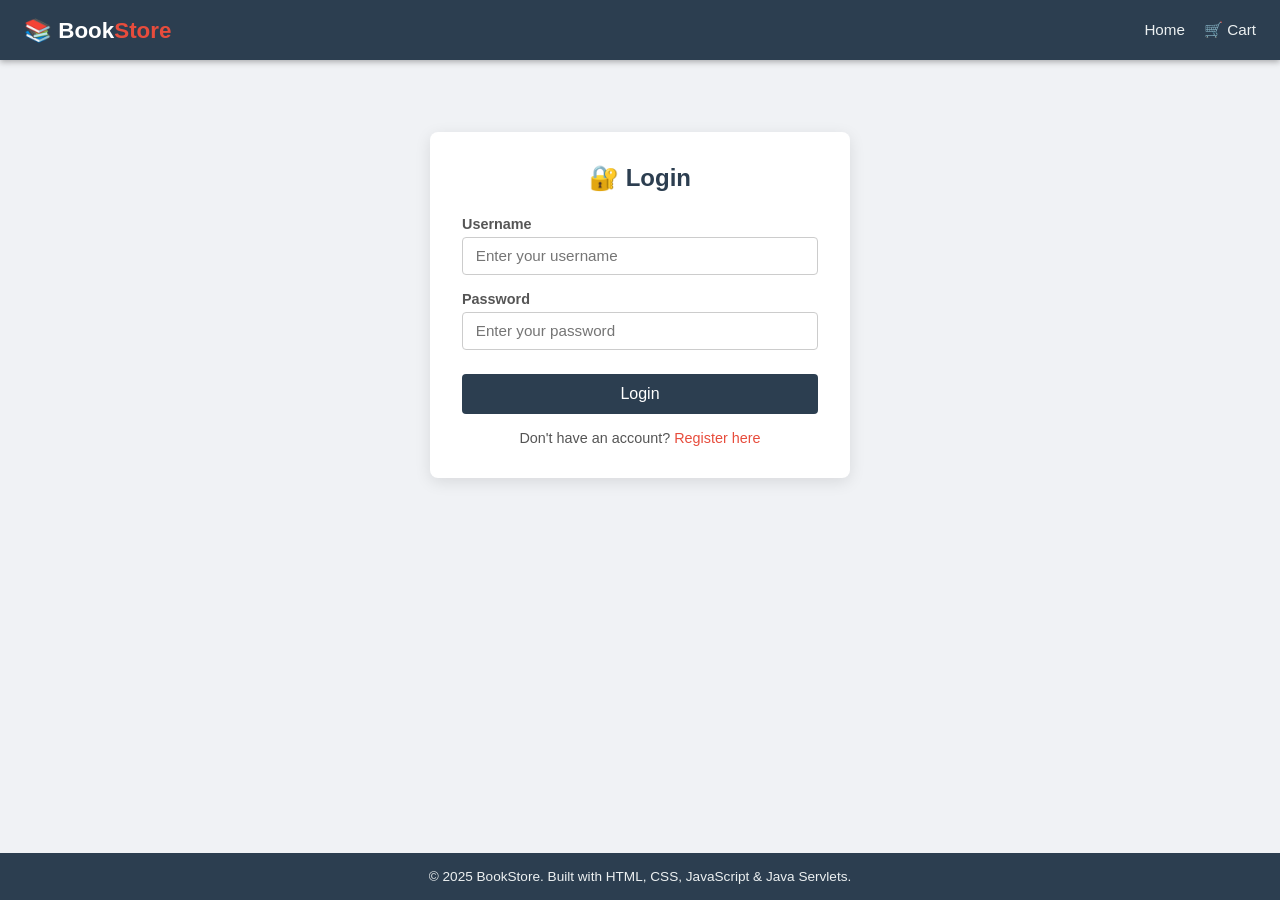
==== frontend/cart.html @ 2f52bf8d "Add complete Online Book Store project (frontend + backend + database) Agent-Logs-Url: https://githu" ====
<!DOCTYPE html>
<html lang="en">
<head>
    <meta charset="UTF-8">
    <meta name="viewport" content="width=device-width, initial-scale=1.0">
    <title>My Cart – BookStore</title>
    <link rel="stylesheet" href="css/style.css">
</head>
<body>

<!-- ===== Navbar ===== -->
<nav class="navbar">
    <a href="index.html" class="brand">📚 Book<span>Store</span></a>
    <ul class="nav-links" id="navLinks">
        <li><a href="index.html">Home</a></li>
        <li><a href="cart.html">🛒 Cart</a></li>
        <li id="navAuth">
            <a href="login.html">Login</a>
        </li>
    </ul>
</nav>

<!-- ===== Main ===== -->
<main>
    <div class="cart-container">
        <h2>🛒 My Shopping Cart</h2>

        <!-- Loading / empty states -->
        <div id="spinner" class="spinner-wrapper">Loading cart…</div>
        <div id="emptyState" class="empty-state" style="display:none;">
            <div class="icon">🛒</div>
            <p>Your cart is empty.</p>
            <a href="index.html" class="btn btn-primary" style="margin-top:1rem;">Browse Books</a>
        </div>

        <!-- Cart items table -->
        <div id="cartContent" style="display:none;">
            <table class="cart-table">
                <thead>
                    <tr>
                        <th>Book</th>
                        <th>Title</th>
                        <th>Author</th>
                        <th>Price</th>
                        <th>Qty</th>
                        <th>Subtotal</th>
                        <th>Action</th>
                    </tr>
                </thead>
                <tbody id="cartBody"></tbody>
            </table>

            <!-- Summary -->
            <div class="cart-summary">
                <div class="cart-total">
                    Total: <span id="cartTotal">$0.00</span>
                </div>
                <div>
                    <button class="btn btn-danger" onclick="clearCart()">Clear Cart</button>
                    <button class="btn btn-success" style="margin-left:0.5rem;"
                            onclick="checkout()">Checkout</button>
                </div>
            </div>
        </div>
    </div>
</main>

<!-- ===== Footer ===== -->
<footer>
    <p>&copy; 2025 BookStore. Built with HTML, CSS, JavaScript &amp; Java Servlets.</p>
</footer>

<!-- Toast notification -->
<div class="toast" id="toast"></div>

<script src="js/auth.js"></script>
<script src="js/cart.js"></script>
</body>
</html>
---- frontend/css/style.css ----
/* ================================================================
   Online Book Store – Main Stylesheet
   Simple, responsive, no external libraries.
   Palette:
     Primary   : #2c3e50  (dark navy)
     Accent    : #e74c3c  (coral red)
     Success   : #27ae60  (green)
     Warning   : #f39c12  (amber)
     BG        : #f0f2f5  (light grey)
     Card      : #ffffff
     Text      : #333333
   ================================================================ */

/* ---- Reset & Base ---- */
*, *::before, *::after {
    box-sizing: border-box;
    margin: 0;
    padding: 0;
}

body {
    font-family: 'Segoe UI', Tahoma, Geneva, Verdana, sans-serif;
    background-color: #f0f2f5;
    color: #333;
    min-height: 100vh;
    display: flex;
    flex-direction: column;
}

a {
    color: #e74c3c;
    text-decoration: none;
}

a:hover {
    text-decoration: underline;
}

/* ---- Navbar ---- */
.navbar {
    background-color: #2c3e50;
    color: #fff;
    padding: 0 1.5rem;
    display: flex;
    align-items: center;
    justify-content: space-between;
    height: 60px;
    position: sticky;
    top: 0;
    z-index: 100;
    box-shadow: 0 2px 6px rgba(0,0,0,.3);
}

.navbar .brand {
    font-size: 1.4rem;
    font-weight: 700;
    color: #fff;
    text-decoration: none;
}

.navbar .brand span {
    color: #e74c3c;
}

.nav-links {
    display: flex;
    align-items: center;
    gap: 1.2rem;
    list-style: none;
}

.nav-links a {
    color: #ecf0f1;
    font-size: 0.95rem;
    transition: color .2s;
}

.nav-links a:hover {
    color: #e74c3c;
    text-decoration: none;
}

.nav-links .btn-nav {
    background-color: #e74c3c;
    color: #fff;
    padding: 0.35rem 0.9rem;
    border-radius: 4px;
    font-size: 0.9rem;
    transition: background-color .2s;
}

.nav-links .btn-nav:hover {
    background-color: #c0392b;
    text-decoration: none;
}

/* ---- Main content wrapper ---- */
main {
    flex: 1;
    padding: 1.5rem;
    max-width: 1200px;
    margin: 0 auto;
    width: 100%;
}

/* ---- Hero banner (index page) ---- */
.hero {
    background: linear-gradient(135deg, #2c3e50 60%, #e74c3c);
    color: #fff;
    padding: 2.5rem 2rem;
    border-radius: 8px;
    margin-bottom: 1.5rem;
    text-align: center;
}

.hero h1 {
    font-size: 2rem;
    margin-bottom: 0.5rem;
}

.hero p {
    font-size: 1rem;
    opacity: .85;
}

/* ---- Search bar ---- */
.search-bar {
    display: flex;
    gap: 0.5rem;
    margin-bottom: 1.5rem;
    flex-wrap: wrap;
}

.search-bar input {
    flex: 1;
    min-width: 220px;
    padding: 0.6rem 0.9rem;
    border: 1px solid #ccc;
    border-radius: 4px;
    font-size: 0.95rem;
    outline: none;
    transition: border-color .2s;
}

.search-bar input:focus {
    border-color: #2c3e50;
}

/* ---- Buttons ---- */
.btn {
    display: inline-block;
    padding: 0.55rem 1.2rem;
    border: none;
    border-radius: 4px;
    font-size: 0.95rem;
    cursor: pointer;
    transition: background-color .2s, transform .1s;
}

.btn:active {
    transform: scale(.97);
}

.btn-primary {
    background-color: #2c3e50;
    color: #fff;
}

.btn-primary:hover {
    background-color: #1a252f;
}

.btn-accent {
    background-color: #e74c3c;
    color: #fff;
}

.btn-accent:hover {
    background-color: #c0392b;
}

.btn-success {
    background-color: #27ae60;
    color: #fff;
}

.btn-success:hover {
    background-color: #1e8449;
}

.btn-danger {
    background-color: #e74c3c;
    color: #fff;
    padding: 0.3rem 0.7rem;
    font-size: 0.85rem;
}

.btn-danger:hover {
    background-color: #c0392b;
}

.btn-secondary {
    background-color: #95a5a6;
    color: #fff;
}

.btn-secondary:hover {
    background-color: #7f8c8d;
}

/* ---- Book grid ---- */
.books-grid {
    display: grid;
    grid-template-columns: repeat(auto-fill, minmax(210px, 1fr));
    gap: 1.2rem;
}

.book-card {
    background: #fff;
    border-radius: 8px;
    box-shadow: 0 2px 8px rgba(0,0,0,.08);
    overflow: hidden;
    display: flex;
    flex-direction: column;
    transition: transform .2s, box-shadow .2s;
}

.book-card:hover {
    transform: translateY(-4px);
    box-shadow: 0 6px 16px rgba(0,0,0,.12);
}

.book-card img {
    width: 100%;
    height: 200px;
    object-fit: cover;
    background-color: #ddd;
}

.book-card .card-body {
    padding: 1rem;
    flex: 1;
    display: flex;
    flex-direction: column;
    gap: 0.3rem;
}

.book-card .book-title {
    font-size: 1rem;
    font-weight: 600;
    color: #2c3e50;
    line-height: 1.3;
}

.book-card .book-author {
    font-size: 0.85rem;
    color: #666;
}

.book-card .book-category {
    font-size: 0.78rem;
    color: #fff;
    background-color: #2c3e50;
    padding: 0.15rem 0.5rem;
    border-radius: 20px;
    display: inline-block;
    align-self: flex-start;
}

.book-card .book-price {
    font-size: 1.05rem;
    font-weight: 700;
    color: #e74c3c;
    margin-top: auto;
    padding-top: 0.5rem;
}

.book-card .card-footer {
    padding: 0.75rem 1rem;
    border-top: 1px solid #f0f0f0;
}

/* ---- Auth forms ---- */
.auth-container {
    max-width: 420px;
    margin: 3rem auto;
    background: #fff;
    border-radius: 8px;
    box-shadow: 0 4px 16px rgba(0,0,0,.1);
    padding: 2rem;
}

.auth-container h2 {
    text-align: center;
    color: #2c3e50;
    margin-bottom: 1.5rem;
    font-size: 1.5rem;
}

.form-group {
    margin-bottom: 1rem;
}

.form-group label {
    display: block;
    font-size: 0.9rem;
    font-weight: 600;
    color: #555;
    margin-bottom: 0.3rem;
}

.form-group input,
.form-group select {
    width: 100%;
    padding: 0.6rem 0.8rem;
    border: 1px solid #ccc;
    border-radius: 4px;
    font-size: 0.95rem;
    outline: none;
    transition: border-color .2s;
}

.form-group input:focus,
.form-group select:focus {
    border-color: #2c3e50;
    box-shadow: 0 0 0 2px rgba(44,62,80,.15);
}

.form-group input.invalid {
    border-color: #e74c3c;
}

.form-group .field-error {
    color: #e74c3c;
    font-size: 0.8rem;
    margin-top: 0.25rem;
    display: none;
}

.form-group .field-error.visible {
    display: block;
}

.auth-container .btn {
    width: 100%;
    margin-top: 0.5rem;
    padding: 0.7rem;
    font-size: 1rem;
}

.auth-footer {
    text-align: center;
    margin-top: 1rem;
    font-size: 0.9rem;
    color: #555;
}

/* ---- Cart page ---- */
.cart-container {
    max-width: 800px;
    margin: 0 auto;
}

.cart-container h2 {
    color: #2c3e50;
    margin-bottom: 1.2rem;
}

.cart-table {
    width: 100%;
    border-collapse: collapse;
    background: #fff;
    border-radius: 8px;
    overflow: hidden;
    box-shadow: 0 2px 8px rgba(0,0,0,.08);
}

.cart-table th {
    background-color: #2c3e50;
    color: #fff;
    padding: 0.8rem 1rem;
    text-align: left;
    font-size: 0.9rem;
}

.cart-table td {
    padding: 0.75rem 1rem;
    border-bottom: 1px solid #f0f0f0;
    font-size: 0.9rem;
    vertical-align: middle;
}

.cart-table tr:last-child td {
    border-bottom: none;
}

.cart-table img {
    width: 50px;
    height: 65px;
    object-fit: cover;
    border-radius: 3px;
}

.qty-input {
    width: 60px;
    padding: 0.3rem 0.4rem;
    border: 1px solid #ccc;
    border-radius: 4px;
    text-align: center;
    font-size: 0.9rem;
}

.cart-summary {
    margin-top: 1.2rem;
    background: #fff;
    border-radius: 8px;
    padding: 1.2rem 1.5rem;
    box-shadow: 0 2px 8px rgba(0,0,0,.08);
    display: flex;
    justify-content: space-between;
    align-items: center;
    flex-wrap: wrap;
    gap: 1rem;
}

.cart-total {
    font-size: 1.2rem;
    font-weight: 700;
    color: #2c3e50;
}

.cart-total span {
    color: #e74c3c;
}

/* ---- Section heading ---- */
.section-title {
    font-size: 1.2rem;
    font-weight: 700;
    color: #2c3e50;
    margin-bottom: 1rem;
    padding-bottom: 0.4rem;
    border-bottom: 2px solid #e74c3c;
    display: inline-block;
}

/* ---- Empty-state message ---- */
.empty-state {
    text-align: center;
    padding: 3rem 1rem;
    color: #888;
}

.empty-state .icon {
    font-size: 3rem;
    margin-bottom: 0.5rem;
}

/* ---- Spinner ---- */
.spinner-wrapper {
    text-align: center;
    padding: 2rem;
    color: #888;
}

/* ---- Footer ---- */
footer {
    background-color: #2c3e50;
    color: #ecf0f1;
    text-align: center;
    padding: 1rem;
    font-size: 0.85rem;
    margin-top: auto;
}

/* ---- Notification toast ---- */
.toast {
    position: fixed;
    bottom: 1.5rem;
    right: 1.5rem;
    background-color: #2c3e50;
    color: #fff;
    padding: 0.8rem 1.4rem;
    border-radius: 6px;
    font-size: 0.9rem;
    box-shadow: 0 4px 12px rgba(0,0,0,.3);
    z-index: 9999;
    opacity: 0;
    transform: translateY(20px);
    transition: opacity .3s, transform .3s;
    max-width: 320px;
}

.toast.show {
    opacity: 1;
    transform: translateY(0);
}

.toast.success { background-color: #27ae60; }
.toast.error   { background-color: #e74c3c; }
.toast.warning { background-color: #f39c12; }

/* ---- Responsive breakpoints ---- */
@media (max-width: 768px) {
    .navbar {
        flex-wrap: wrap;
        height: auto;
        padding: 0.6rem 1rem;
        gap: 0.5rem;
    }

    .nav-links {
        gap: 0.8rem;
        flex-wrap: wrap;
    }

    .hero h1 {
        font-size: 1.5rem;
    }

    .cart-table thead {
        display: none;
    }

    .cart-table td {
        display: block;
        padding: 0.5rem 1rem;
    }

    .cart-table td::before {
        font-weight: 600;
        display: inline-block;
        width: 80px;
    }

    .cart-summary {
        flex-direction: column;
        align-items: flex-start;
    }
}

@media (max-width: 480px) {
    main {
        padding: 1rem 0.75rem;
    }

    .auth-container {
        margin: 1rem;
    }

    .books-grid {
        grid-template-columns: repeat(auto-fill, minmax(150px, 1fr));
    }
}
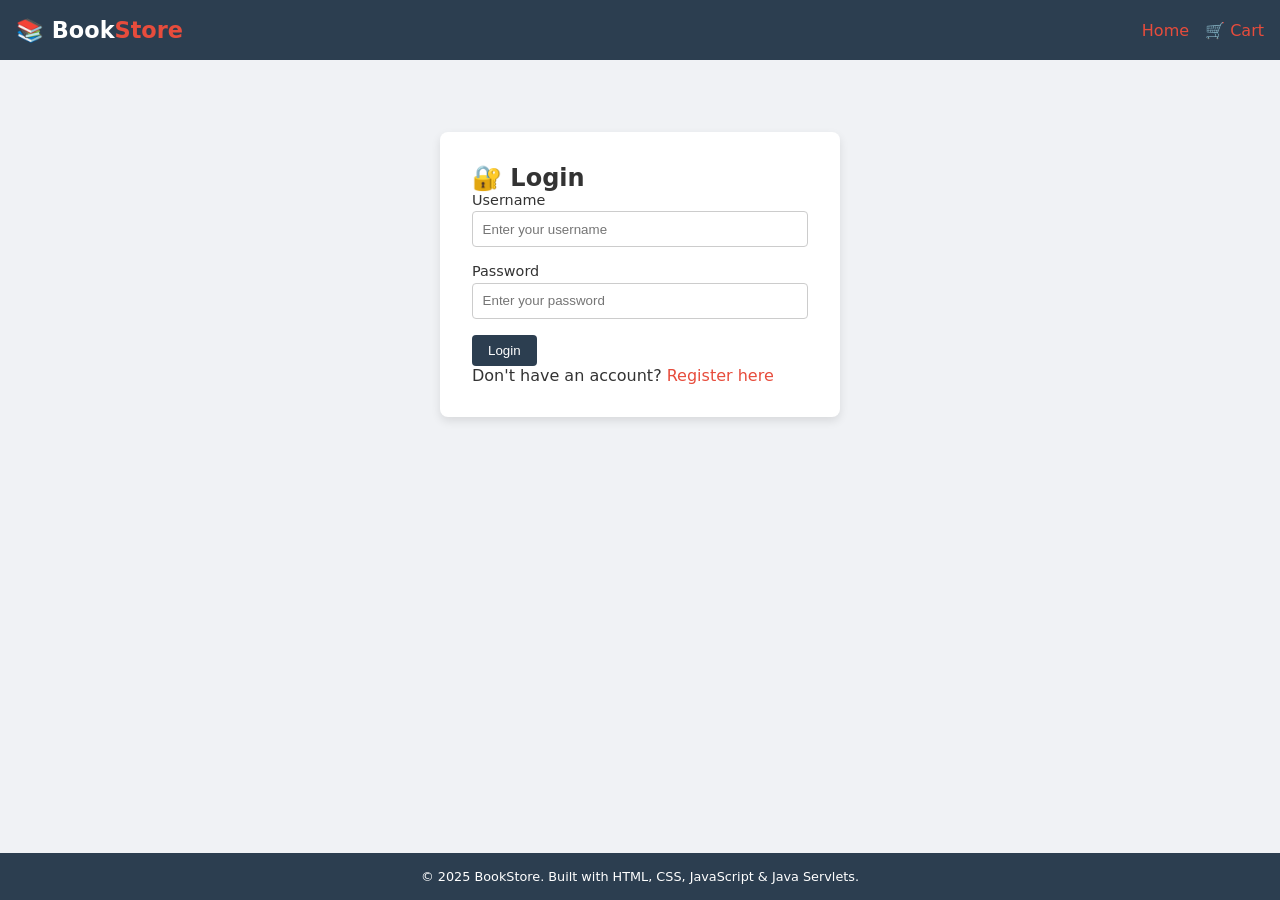
==== commit a677f1e4: "feat: implement core e-commerce functionality including user authentication, cart management, and bo" ====
--- a/frontend/cart.html
+++ b/frontend/cart.html
@@ -13,7 +13,7 @@
     <a href="index.html" class="brand">📚 Book<span>Store</span></a>
     <ul class="nav-links" id="navLinks">
         <li><a href="index.html">Home</a></li>
-        <li><a href="cart.html">🛒 Cart</a></li>
+        <li><a href="cart.html">🛒 Cart <span id="cartCount"></span></a></li>
         <li id="navAuth">
             <a href="login.html">Login</a>
         </li>
@@ -56,9 +56,9 @@
                     Total: <span id="cartTotal">$0.00</span>
                 </div>
                 <div>
-                    <button class="btn btn-danger" onclick="clearCart()">Clear Cart</button>
-                    <button class="btn btn-success" style="margin-left:0.5rem;"
-                            onclick="checkout()">Checkout</button>
+                    <button class="btn btn-danger" id="clearCartBtn">Clear Cart</button>
+                    <button class="btn btn-success" id="checkoutBtn"
+                            style="margin-left:0.5rem;">Checkout</button>
                 </div>
             </div>
         </div>
--- a/frontend/css/style.css
+++ b/frontend/css/style.css
@@ -1,554 +1,38 @@
-/* ================================================================
-   Online Book Store – Main Stylesheet
-   Simple, responsive, no external libraries.
-   Palette:
-     Primary   : #2c3e50  (dark navy)
-     Accent    : #e74c3c  (coral red)
-     Success   : #27ae60  (green)
-     Warning   : #f39c12  (amber)
-     BG        : #f0f2f5  (light grey)
-     Card      : #ffffff
-     Text      : #333333
-   ================================================================ */
-
-/* ---- Reset & Base ---- */
-*, *::before, *::after {
-    box-sizing: border-box;
-    margin: 0;
-    padding: 0;
-}
-
-body {
-    font-family: 'Segoe UI', Tahoma, Geneva, Verdana, sans-serif;
-    background-color: #f0f2f5;
-    color: #333;
-    min-height: 100vh;
-    display: flex;
-    flex-direction: column;
-}
-
-a {
-    color: #e74c3c;
-    text-decoration: none;
-}
-
-a:hover {
-    text-decoration: underline;
-}
-
-/* ---- Navbar ---- */
-.navbar {
-    background-color: #2c3e50;
-    color: #fff;
-    padding: 0 1.5rem;
-    display: flex;
-    align-items: center;
-    justify-content: space-between;
-    height: 60px;
-    position: sticky;
-    top: 0;
-    z-index: 100;
-    box-shadow: 0 2px 6px rgba(0,0,0,.3);
-}
-
-.navbar .brand {
-    font-size: 1.4rem;
-    font-weight: 700;
-    color: #fff;
-    text-decoration: none;
-}
-
-.navbar .brand span {
-    color: #e74c3c;
-}
-
-.nav-links {
-    display: flex;
-    align-items: center;
-    gap: 1.2rem;
-    list-style: none;
-}
-
-.nav-links a {
-    color: #ecf0f1;
-    font-size: 0.95rem;
-    transition: color .2s;
-}
-
-.nav-links a:hover {
-    color: #e74c3c;
-    text-decoration: none;
-}
-
-.nav-links .btn-nav {
-    background-color: #e74c3c;
-    color: #fff;
-    padding: 0.35rem 0.9rem;
-    border-radius: 4px;
-    font-size: 0.9rem;
-    transition: background-color .2s;
-}
-
-.nav-links .btn-nav:hover {
-    background-color: #c0392b;
-    text-decoration: none;
-}
-
-/* ---- Main content wrapper ---- */
-main {
-    flex: 1;
-    padding: 1.5rem;
-    max-width: 1200px;
-    margin: 0 auto;
-    width: 100%;
-}
-
-/* ---- Hero banner (index page) ---- */
-.hero {
-    background: linear-gradient(135deg, #2c3e50 60%, #e74c3c);
-    color: #fff;
-    padding: 2.5rem 2rem;
-    border-radius: 8px;
-    margin-bottom: 1.5rem;
-    text-align: center;
-}
-
-.hero h1 {
-    font-size: 2rem;
-    margin-bottom: 0.5rem;
-}
-
-.hero p {
-    font-size: 1rem;
-    opacity: .85;
-}
-
-/* ---- Search bar ---- */
-.search-bar {
-    display: flex;
-    gap: 0.5rem;
-    margin-bottom: 1.5rem;
-    flex-wrap: wrap;
-}
-
-.search-bar input {
-    flex: 1;
-    min-width: 220px;
-    padding: 0.6rem 0.9rem;
-    border: 1px solid #ccc;
-    border-radius: 4px;
-    font-size: 0.95rem;
-    outline: none;
-    transition: border-color .2s;
-}
-
-.search-bar input:focus {
-    border-color: #2c3e50;
-}
-
-/* ---- Buttons ---- */
-.btn {
-    display: inline-block;
-    padding: 0.55rem 1.2rem;
-    border: none;
-    border-radius: 4px;
-    font-size: 0.95rem;
-    cursor: pointer;
-    transition: background-color .2s, transform .1s;
-}
-
-.btn:active {
-    transform: scale(.97);
-}
-
-.btn-primary {
-    background-color: #2c3e50;
-    color: #fff;
-}
-
-.btn-primary:hover {
-    background-color: #1a252f;
-}
-
-.btn-accent {
-    background-color: #e74c3c;
-    color: #fff;
-}
-
-.btn-accent:hover {
-    background-color: #c0392b;
-}
-
-.btn-success {
-    background-color: #27ae60;
-    color: #fff;
-}
-
-.btn-success:hover {
-    background-color: #1e8449;
-}
-
-.btn-danger {
-    background-color: #e74c3c;
-    color: #fff;
-    padding: 0.3rem 0.7rem;
-    font-size: 0.85rem;
-}
-
-.btn-danger:hover {
-    background-color: #c0392b;
-}
-
-.btn-secondary {
-    background-color: #95a5a6;
-    color: #fff;
-}
-
-.btn-secondary:hover {
-    background-color: #7f8c8d;
-}
-
-/* ---- Book grid ---- */
-.books-grid {
-    display: grid;
-    grid-template-columns: repeat(auto-fill, minmax(210px, 1fr));
-    gap: 1.2rem;
-}
-
-.book-card {
-    background: #fff;
-    border-radius: 8px;
-    box-shadow: 0 2px 8px rgba(0,0,0,.08);
-    overflow: hidden;
-    display: flex;
-    flex-direction: column;
-    transition: transform .2s, box-shadow .2s;
-}
-
-.book-card:hover {
-    transform: translateY(-4px);
-    box-shadow: 0 6px 16px rgba(0,0,0,.12);
-}
-
-.book-card img {
-    width: 100%;
-    height: 200px;
-    object-fit: cover;
-    background-color: #ddd;
-}
-
-.book-card .card-body {
-    padding: 1rem;
-    flex: 1;
-    display: flex;
-    flex-direction: column;
-    gap: 0.3rem;
-}
-
-.book-card .book-title {
-    font-size: 1rem;
-    font-weight: 600;
-    color: #2c3e50;
-    line-height: 1.3;
-}
-
-.book-card .book-author {
-    font-size: 0.85rem;
-    color: #666;
-}
-
-.book-card .book-category {
-    font-size: 0.78rem;
-    color: #fff;
-    background-color: #2c3e50;
-    padding: 0.15rem 0.5rem;
-    border-radius: 20px;
-    display: inline-block;
-    align-self: flex-start;
-}
-
-.book-card .book-price {
-    font-size: 1.05rem;
-    font-weight: 700;
-    color: #e74c3c;
-    margin-top: auto;
-    padding-top: 0.5rem;
-}
-
-.book-card .card-footer {
-    padding: 0.75rem 1rem;
-    border-top: 1px solid #f0f0f0;
-}
-
-/* ---- Auth forms ---- */
-.auth-container {
-    max-width: 420px;
-    margin: 3rem auto;
-    background: #fff;
-    border-radius: 8px;
-    box-shadow: 0 4px 16px rgba(0,0,0,.1);
-    padding: 2rem;
-}
-
-.auth-container h2 {
-    text-align: center;
-    color: #2c3e50;
-    margin-bottom: 1.5rem;
-    font-size: 1.5rem;
-}
-
-.form-group {
-    margin-bottom: 1rem;
-}
-
-.form-group label {
-    display: block;
-    font-size: 0.9rem;
-    font-weight: 600;
-    color: #555;
-    margin-bottom: 0.3rem;
-}
-
-.form-group input,
-.form-group select {
-    width: 100%;
-    padding: 0.6rem 0.8rem;
-    border: 1px solid #ccc;
-    border-radius: 4px;
-    font-size: 0.95rem;
-    outline: none;
-    transition: border-color .2s;
-}
-
-.form-group input:focus,
-.form-group select:focus {
-    border-color: #2c3e50;
-    box-shadow: 0 0 0 2px rgba(44,62,80,.15);
-}
-
-.form-group input.invalid {
-    border-color: #e74c3c;
-}
-
-.form-group .field-error {
-    color: #e74c3c;
-    font-size: 0.8rem;
-    margin-top: 0.25rem;
-    display: none;
-}
-
-.form-group .field-error.visible {
-    display: block;
-}
-
-.auth-container .btn {
-    width: 100%;
-    margin-top: 0.5rem;
-    padding: 0.7rem;
-    font-size: 1rem;
-}
-
-.auth-footer {
-    text-align: center;
-    margin-top: 1rem;
-    font-size: 0.9rem;
-    color: #555;
-}
-
-/* ---- Cart page ---- */
-.cart-container {
-    max-width: 800px;
-    margin: 0 auto;
-}
-
-.cart-container h2 {
-    color: #2c3e50;
-    margin-bottom: 1.2rem;
-}
-
-.cart-table {
-    width: 100%;
-    border-collapse: collapse;
-    background: #fff;
-    border-radius: 8px;
-    overflow: hidden;
-    box-shadow: 0 2px 8px rgba(0,0,0,.08);
-}
-
-.cart-table th {
-    background-color: #2c3e50;
-    color: #fff;
-    padding: 0.8rem 1rem;
-    text-align: left;
-    font-size: 0.9rem;
-}
-
-.cart-table td {
-    padding: 0.75rem 1rem;
-    border-bottom: 1px solid #f0f0f0;
-    font-size: 0.9rem;
-    vertical-align: middle;
-}
-
-.cart-table tr:last-child td {
-    border-bottom: none;
-}
-
-.cart-table img {
-    width: 50px;
-    height: 65px;
-    object-fit: cover;
-    border-radius: 3px;
-}
-
-.qty-input {
-    width: 60px;
-    padding: 0.3rem 0.4rem;
-    border: 1px solid #ccc;
-    border-radius: 4px;
-    text-align: center;
-    font-size: 0.9rem;
-}
-
-.cart-summary {
-    margin-top: 1.2rem;
-    background: #fff;
-    border-radius: 8px;
-    padding: 1.2rem 1.5rem;
-    box-shadow: 0 2px 8px rgba(0,0,0,.08);
-    display: flex;
-    justify-content: space-between;
-    align-items: center;
-    flex-wrap: wrap;
-    gap: 1rem;
-}
-
-.cart-total {
-    font-size: 1.2rem;
-    font-weight: 700;
-    color: #2c3e50;
-}
-
-.cart-total span {
-    color: #e74c3c;
-}
-
-/* ---- Section heading ---- */
-.section-title {
-    font-size: 1.2rem;
-    font-weight: 700;
-    color: #2c3e50;
-    margin-bottom: 1rem;
-    padding-bottom: 0.4rem;
-    border-bottom: 2px solid #e74c3c;
-    display: inline-block;
-}
-
-/* ---- Empty-state message ---- */
-.empty-state {
-    text-align: center;
-    padding: 3rem 1rem;
-    color: #888;
-}
-
-.empty-state .icon {
-    font-size: 3rem;
-    margin-bottom: 0.5rem;
-}
-
-/* ---- Spinner ---- */
-.spinner-wrapper {
-    text-align: center;
-    padding: 2rem;
-    color: #888;
-}
-
-/* ---- Footer ---- */
-footer {
-    background-color: #2c3e50;
-    color: #ecf0f1;
-    text-align: center;
-    padding: 1rem;
-    font-size: 0.85rem;
-    margin-top: auto;
-}
-
-/* ---- Notification toast ---- */
-.toast {
-    position: fixed;
-    bottom: 1.5rem;
-    right: 1.5rem;
-    background-color: #2c3e50;
-    color: #fff;
-    padding: 0.8rem 1.4rem;
-    border-radius: 6px;
-    font-size: 0.9rem;
-    box-shadow: 0 4px 12px rgba(0,0,0,.3);
-    z-index: 9999;
-    opacity: 0;
-    transform: translateY(20px);
-    transition: opacity .3s, transform .3s;
-    max-width: 320px;
-}
-
-.toast.show {
-    opacity: 1;
-    transform: translateY(0);
-}
-
-.toast.success { background-color: #27ae60; }
-.toast.error   { background-color: #e74c3c; }
-.toast.warning { background-color: #f39c12; }
-
-/* ---- Responsive breakpoints ---- */
-@media (max-width: 768px) {
-    .navbar {
-        flex-wrap: wrap;
-        height: auto;
-        padding: 0.6rem 1rem;
-        gap: 0.5rem;
-    }
-
-    .nav-links {
-        gap: 0.8rem;
-        flex-wrap: wrap;
-    }
-
-    .hero h1 {
-        font-size: 1.5rem;
-    }
-
-    .cart-table thead {
-        display: none;
-    }
-
-    .cart-table td {
-        display: block;
-        padding: 0.5rem 1rem;
-    }
-
-    .cart-table td::before {
-        font-weight: 600;
-        display: inline-block;
-        width: 80px;
-    }
-
-    .cart-summary {
-        flex-direction: column;
-        align-items: flex-start;
-    }
-}
-
-@media (max-width: 480px) {
-    main {
-        padding: 1rem 0.75rem;
-    }
-
-    .auth-container {
-        margin: 1rem;
-    }
-
-    .books-grid {
-        grid-template-columns: repeat(auto-fill, minmax(150px, 1fr));
-    }
-}
+* { box-sizing: border-box; margin: 0; padding: 0; }
+body { font-family: system-ui, sans-serif; background: #f0f2f5; color: #333; min-height: 100vh; display: flex; flex-direction: column; }
+a { color: #e74c3c; text-decoration: none; }
+.navbar { background: #2c3e50; color: #fff; padding: 0 1rem; display: flex; align-items: center; justify-content: space-between; height: 60px; position: sticky; top: 0; z-index: 100; }
+.navbar .brand { font-size: 1.4rem; font-weight: 700; color: #fff; }
+.navbar span { color: #e74c3c; }
+.nav-links { display: flex; gap: 1rem; list-style: none; align-items: center; }
+.btn-nav { background: #e74c3c; color: #fff; padding: .3rem .8rem; border-radius: 4px; }
+main { flex: 1; padding: 1.5rem; max-width: 1200px; margin: 0 auto; width: 100%; }
+.hero { background: linear-gradient(135deg, #2c3e50, #e74c3c); color: #fff; padding: 2rem; border-radius: 8px; text-align: center; margin-bottom: 1rem; }
+.search-bar { display: flex; gap: .5rem; margin-bottom: 1rem; }
+.search-bar input { flex: 1; padding: .6rem; border: 1px solid #ccc; border-radius: 4px; }
+.btn { padding: .5rem 1rem; border: none; border-radius: 4px; cursor: pointer; color: #fff; transition: .2s; }
+.btn-primary { background: #2c3e50; }
+.btn-success { background: #27ae60; }
+.btn-accent { background: #e74c3c; }
+.btn-danger { background: #e74c3c; padding: .3rem .6rem; font-size: .8rem; }
+.books-grid { display: grid; grid-template-columns: repeat(auto-fill, minmax(200px, 1fr)); gap: 1rem; }
+.book-card { background: #fff; border-radius: 8px; box-shadow: 0 2px 5px rgba(0,0,0,.1); overflow: hidden; display: flex; flex-direction: column; }
+.book-card img { width: 100%; height: 180px; object-fit: cover; }
+.card-body { padding: 1rem; flex: 1; }
+.book-title { font-weight: 600; }
+.book-price { color: #e74c3c; font-weight: 700; margin-top: .5rem; }
+.card-footer { padding: .7rem; border-top: 1px solid #eee; }
+.auth-container { max-width: 400px; margin: 3rem auto; background: #fff; padding: 2rem; border-radius: 8px; box-shadow: 0 4px 10px rgba(0,0,0,.1); }
+.form-group { margin-bottom: 1rem; }
+.form-group label { display: block; font-size: .9rem; margin-bottom: .2rem; }
+.form-group input { width: 100%; padding: .6rem; border: 1px solid #ccc; border-radius: 4px; }
+.cart-table { width: 100%; border-collapse: collapse; background: #fff; border-radius: 8px; overflow: hidden; }
+.cart-table th { background: #2c3e50; color: #fff; padding: .8rem; text-align: left; }
+.cart-table td { padding: .8rem; border-bottom: 1px solid #eee; }
+.cart-summary { margin-top: 1rem; background: #fff; padding: 1rem; border-radius: 8px; display: flex; justify-content: space-between; align-items: center; }
+.toast { position: fixed; bottom: 1.5rem; right: 1.5rem; background: #333; color: #fff; padding: .8rem 1.2rem; border-radius: 4px; opacity: 0; transform: translateY(10px); transition: .3s; z-index: 1000; }
+.toast.show { opacity: 1; transform: translateY(0); }
+.toast.success { background: #27ae60; }
+.toast.error { background: #e74c3c; }
+footer { background: #2c3e50; color: #fff; text-align: center; padding: 1rem; font-size: .8rem; margin-top: auto; }
+@media (max-width: 600px) { .cart-table thead { display: none; } .cart-table td { display: block; } }
